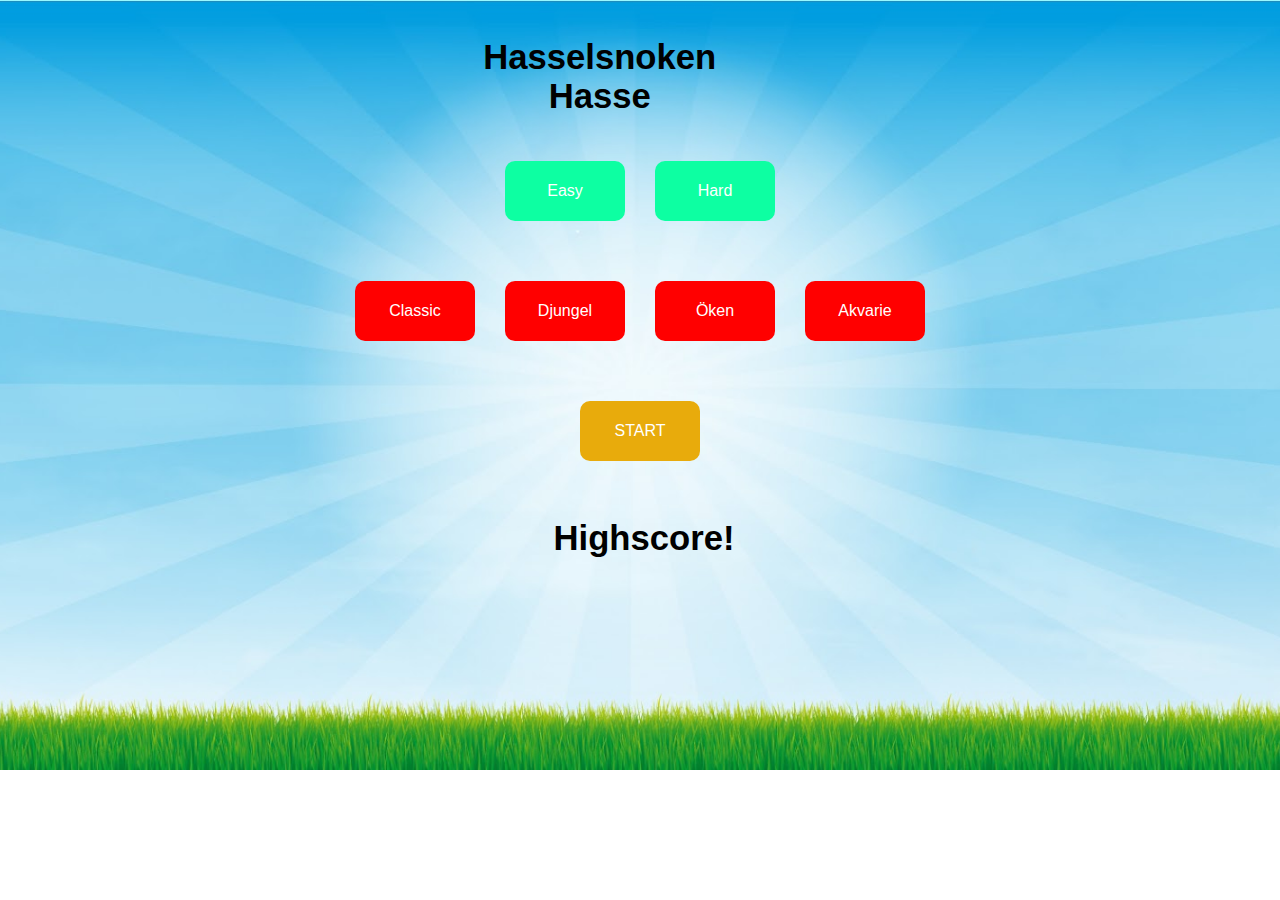
==== snakegame.html @ be09eb94 "Update snakegame.html" ====
<!doctype html>
<html lang="sv">
<head>
    <meta charset='utf-8'/>
    <link rel="stylesheet" href="css/style.css">
    <title>Hasselsnoken Hasse</title>
</head>
<body>
<p id="gameScore"></p>
<div id="allTimeHigh"></div>

<div class='game'>
    <div id='home'>
        <canvas id='mycanvas' width='750' height='750'>
        </canvas>
    </div>

    <div id="menuList">
        <ul class="hasseP">
            <li><p>Hasselsnoken Hasse</p></li>
        </ul>

        <ul id="diffList">
            <li><button id='btnEasy'>Easy</button></li>
            <li><button id='btnHard'>Hard</button></li>
        </ul>

        <ul id="themeList">
            <li><button id='btnClassic'>Classic</button></li>
            <li><button id='btnDjungel'>Djungel</button></li>
            <li><button id='btnOken'>Öken</button></li>
            <li><button id='btnAkvarie'>Akvarie</button></li>
        </ul>
        <ul id="startList">
            <li><button id='btnStart'>START</button></li>
        </ul>
        <ul class="hasseP">
            <li><p>Highscore!</p></li>
        </ul>
        <ul id="highscoreList">
            <li><div id="highScore"></div></li>
        </ul>
    </div>
    </div>


<script src="js/setting.js"></script>
<script src="js/draw.js"></script>
<script src="js/app.js"></script>
<!--<script src="js/hard.js"></script>-->
</body>

</html>
---- css/style.css ----
body {
        margin: 0;
        background-image: url("../img/Background-Kids.jpg");
        background-size: cover;
        background-repeat: no-repeat;
        background-position: center center;
    }
    #home {
      width: 750px;
      height: 750px;
      background-size: 750px 750px;
      background-repeat: no-repeat;
      background-position: center center;
      padding: 0;
      margin: 0;
      margin-left: auto;
      margin-right: auto;
    }
    .hasseP{
        font-size: 26pt;
        margin: 20px auto 20px auto;
        padding: 0;
        justify-content: center;
        display: flex;
    }

    #diffList {
        width: 650px;
        margin: 20px auto 20px auto;
        height: 100px;
      /*  border: 3px solid greenyellow; */
        display: flex;
        justify-content: center;
        text-align: center;
        padding: 0;
    }
    #diffList button {
        background-color: #0DFFA2;
    }
    #diffList button:hover {
        background-color: black;
    }
    #themeList button {
        background-color: #FF0000;
    }
    #themeList button:hover {
        background-color: black;
    }
    #startList button {
        background-color: #E8AB0C;
    }
    #startList button:hover {
        background-color: black;
    }
    #themeList{
        width: 700px;
        margin: 20px auto 20px auto;
        height: 100px;
      /*  border: 3px solid greenyellow; */
        display: flex;
        justify-content: center;
        text-align: center;
        padding: 0;

    }
    #startList {
        width: 650px;
        margin: 20px auto 20px auto;
        height: 100px;
       /* border: 3px solid greenyellow; */
        display: flex;
        justify-content: center;
        text-align: center;
        padding: 0;
    }

    #highscoreList {
        width: 200px;
        margin: auto;
        height: 100px;
        /*border: 3px solid blue; */
        justify-content: center;
        text-align: center;
        font-size: 20pt;
        padding: 0;
        display: block;
    }
    #highscore {
        white-space: pre;
    }


    #menuList ul {
        list-style: none;
    }
    #menuList {
        width: 750px;
        height: 750px;
       /* border: 3px solid greenyellow; */
        background-position: center center;
        list-style: none;
        padding: 0;
        margin: auto;
    }
    #home {
        display: none;
    }

     button {
      text-align: center;
      justify-content: center;
      padding: 20px;
      background-color: green;
      color: white;
      border: none;
      border-radius: 10px;
      margin: 20px 15px 60px 15px;
      height: 60px;
      font-size: 12pt;
      width: 120px;



    }
    button:hover {
      background-color: orange;
    }

    button:disabled {
      background-color: grey;
    }

    p {
        font-family: Helvetica, serif;
      font-weight: bold;
      width: 250px;
      margin: 18px 0 5px 8px;
      float: left;
    }

    .game {
      text-align: center;
    }

    #gameScore{
        float: right;
        text-align: left;
        display: block;
        width: 27%;
        font-size: 20px;
    }
    #highScore{
        white-space: pre;
    }
    #allTimeHigh{

    }
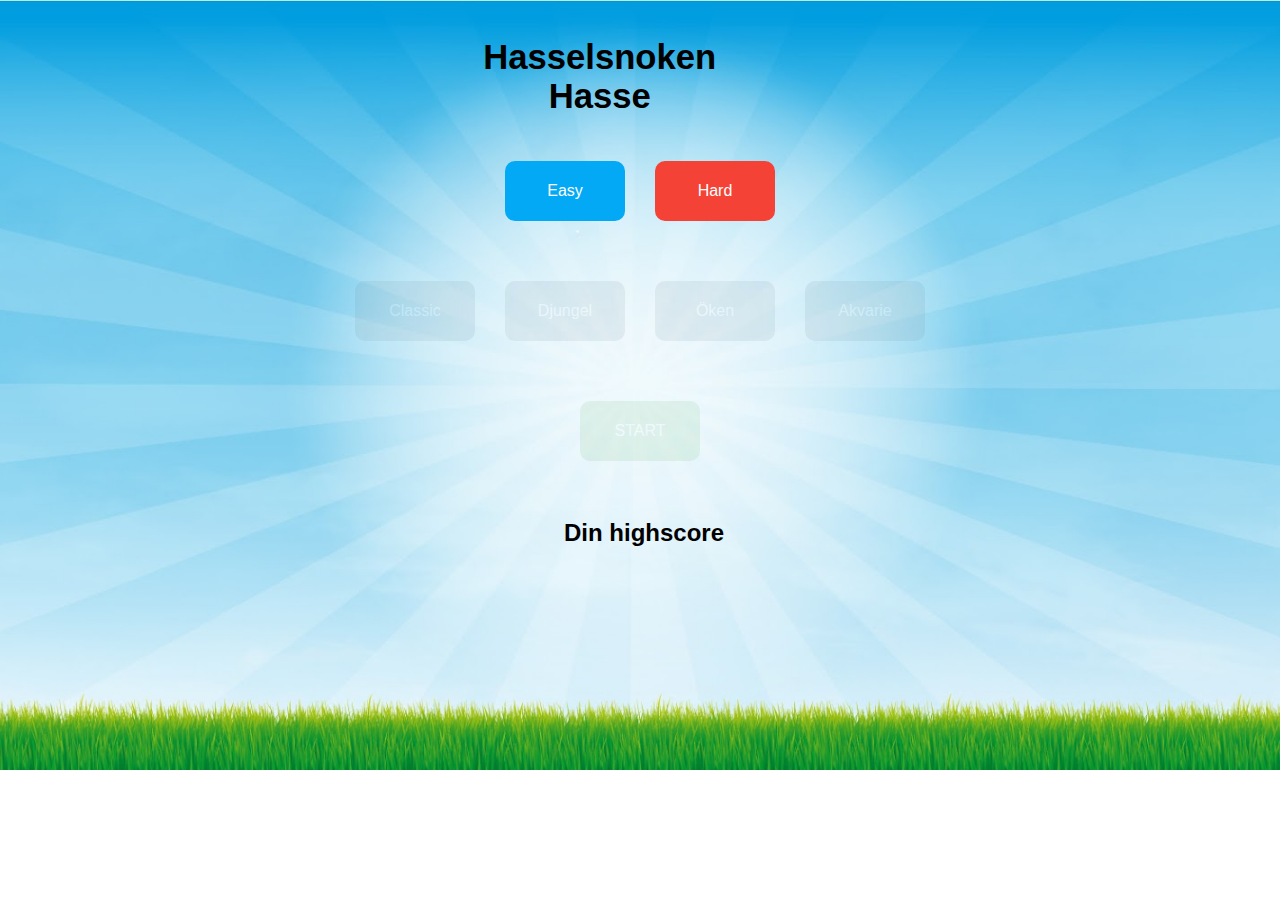
==== commit 965fe5b7: "formaterat allTimeHigh" ====
--- a/snakegame.html
+++ b/snakegame.html
@@ -7,7 +7,6 @@
 </head>
 <body>
 <p id="gameScore"></p>
-<div id="allTimeHigh"></div>
 
 <div class='game'>
     <div id='home'>
@@ -34,8 +33,9 @@
         <ul id="startList">
             <li><button id='btnStart'>START</button></li>
         </ul>
-        <ul class="hasseP">
-            <li><p>Highscore!</p></li>
+        <div id="allTimeHigh"><b></b></div>
+        <ul class="highscoreText">
+            <li><p>Din highscore</p></li>
         </ul>
         <ul id="highscoreList">
             <li><div id="highScore"></div></li>
--- a/css/style.css
+++ b/css/style.css
@@ -1,7 +1,8 @@
 
     body {
+        padding: 0;
         margin: 0;
-        background-image: url("../img/Background-Kids.jpg");
+        background-image: url("../img/background/Background-Kids.jpg");
         background-size: cover;
         background-repeat: no-repeat;
         background-position: center center;
@@ -17,14 +18,17 @@
       margin-left: auto;
       margin-right: auto;
     }
-    .hasseP{
-        font-size: 26pt;
+    .hasseP {
         margin: 20px auto 20px auto;
         padding: 0;
         justify-content: center;
         display: flex;
     }
 
+    .hasseP p {
+        font-size: 26pt;
+        font-family: Arial;
+    }
     #diffList {
         width: 650px;
         margin: 20px auto 20px auto;
@@ -35,23 +39,30 @@
         text-align: center;
         padding: 0;
     }
-    #diffList button {
-        background-color: #0DFFA2;
+
+    :disabled button {
+        background-color: lightgrey;
+    }
+    #btnHard {
+        background-color: #F44336;
+    }
+    #btnEasy {
+        background-color: #03A9F4;
     }
     #diffList button:hover {
         background-color: black;
     }
     #themeList button {
-        background-color: #FF0000;
+        background-color: #607D8B;
     }
     #themeList button:hover {
         background-color: black;
     }
     #startList button {
-        background-color: #E8AB0C;
+        background-color: #4CAF50;
     }
     #startList button:hover {
-        background-color: black;
+        opacity: 1.1;
     }
     #themeList{
         width: 700px;
@@ -76,9 +87,10 @@
     }
 
     #highscoreList {
+        opacity: 0.5;
         width: 200px;
         margin: auto;
-        height: 100px;
+        height: 180px;
         /*border: 3px solid blue; */
         justify-content: center;
         text-align: center;
@@ -89,7 +101,6 @@
     #highscore {
         white-space: pre;
     }
-
 
     #menuList ul {
         list-style: none;
@@ -106,7 +117,6 @@
     #home {
         display: none;
     }
-
      button {
       text-align: center;
       justify-content: center;
@@ -119,9 +129,6 @@
       height: 60px;
       font-size: 12pt;
       width: 120px;
-
-
-
     }
     button:hover {
       background-color: orange;
@@ -144,16 +151,29 @@
     }
 
     #gameScore{
+        font-family: Arial;
         float: right;
         text-align: left;
         display: block;
         width: 27%;
         font-size: 20px;
     }
+    .highscoreText{
+        font-size: 24px;
+        margin: 20px auto 20px auto;
+        padding: 0;
+        justify-content: center;
+        display: flex;
+    }
     #highScore{
         white-space: pre;
     }
     #allTimeHigh{
-
+        font-family: Arial;
+        display: block;
+        font-size: 28px;
+        font-weight: bold;
     }
 
+
+
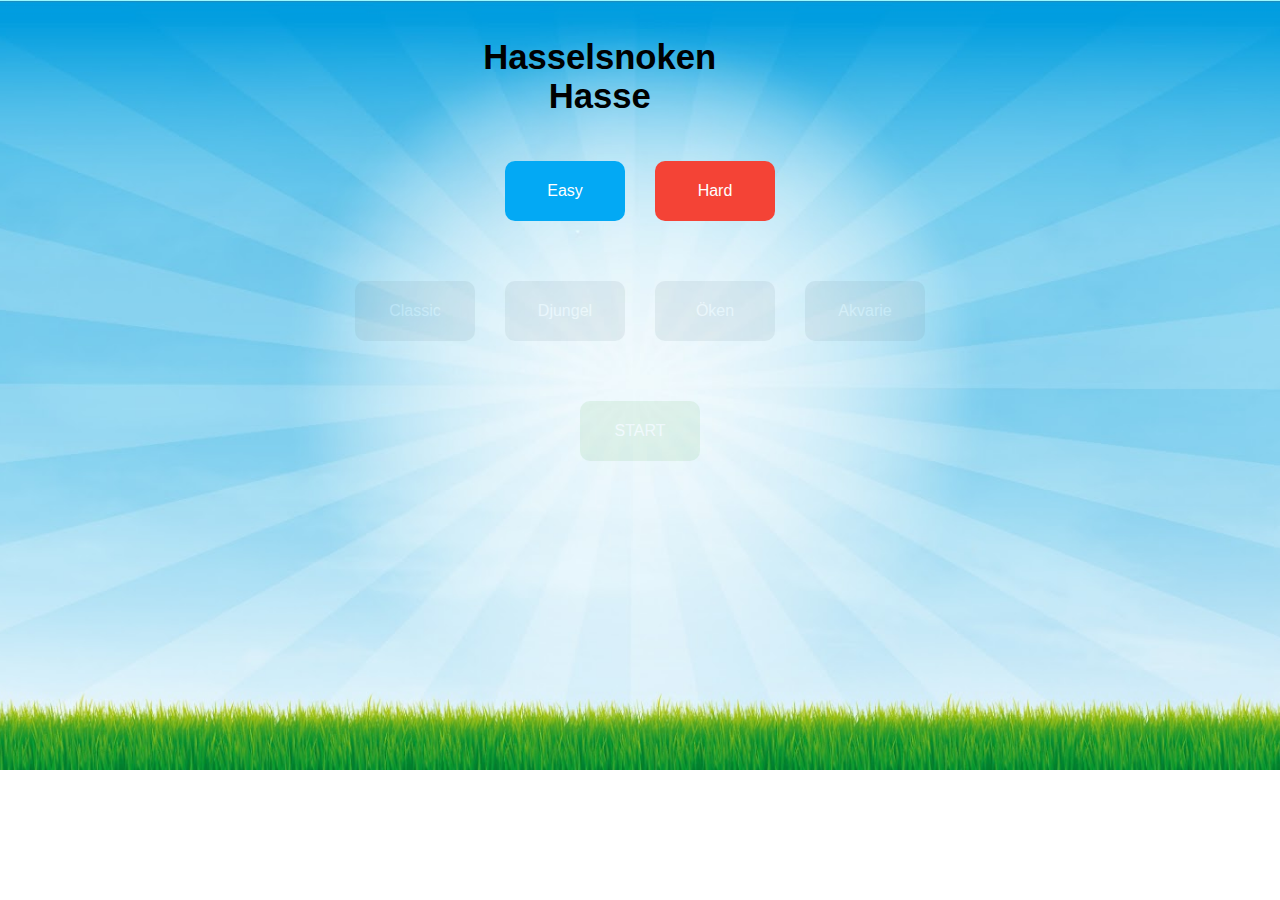
==== commit ad470902: "siffror framför highscorelistan" ====
--- a/snakegame.html
+++ b/snakegame.html
@@ -33,15 +33,15 @@
         <ul id="startList">
             <li><button id='btnStart'>START</button></li>
         </ul>
-        <div id="allTimeHigh"><b></b></div>
-        <ul class="highscoreText">
-            <li><p>Din highscore</p></li>
-        </ul>
-        <ul id="highscoreList">
-            <li><div id="highScore"></div></li>
-        </ul>
+        <div id="allHighscores">
+            <div id="allTimeHigh"><b></b></div>
+            <ul id="highscoreList">
+                <li><div id="highScore"></div></li>
+            </ul>
+        </div>
     </div>
     </div>
+
 
 
 <script src="js/setting.js"></script>
--- a/css/style.css
+++ b/css/style.css
@@ -158,21 +158,28 @@
         width: 27%;
         font-size: 20px;
     }
-    .highscoreText{
-        font-size: 24px;
-        margin: 20px auto 20px auto;
-        padding: 0;
-        justify-content: center;
-        display: flex;
-    }
     #highScore{
         white-space: pre;
+        text-decoration: black;
+
     }
     #allTimeHigh{
         font-family: Arial;
-        display: block;
         font-size: 28px;
         font-weight: bold;
+    }
+    #allHighscores{
+        display: block;
+        float: right;
+        margin: 20px 20px 20px auto;
+        font-size: 24px;
+        position: absolute;
+        right: 230px;
+        width: 250px;
+        padding: 10px;
+    }
+    #highscoreList{
+      padding-top: 20px;
     }
 
 
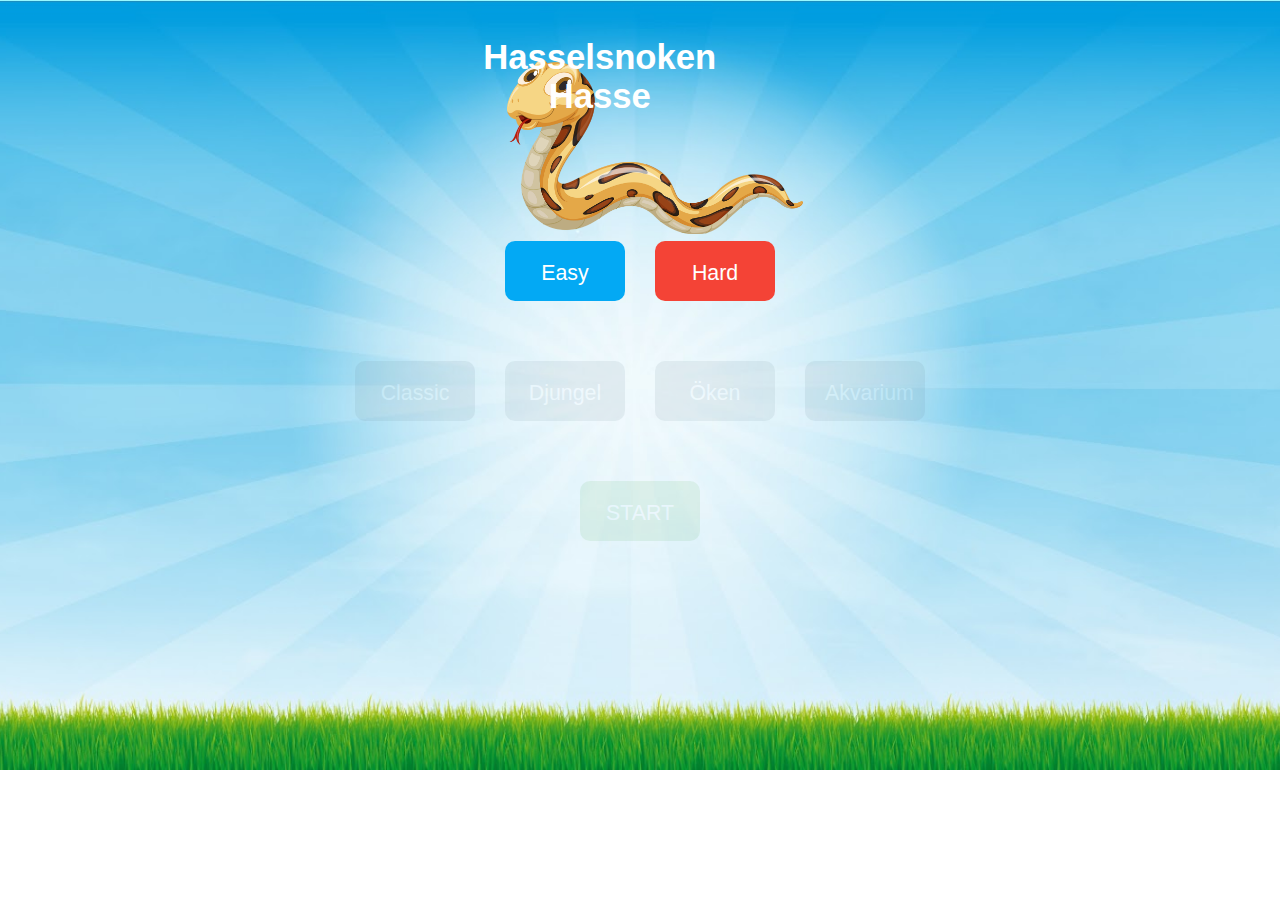
==== commit 3e2fb686: "loggo" ====
--- a/snakegame.html
+++ b/snakegame.html
@@ -16,7 +16,8 @@
 
     <div id="menuList">
         <ul class="hasseP">
-            <li><p>Hasselsnoken Hasse</p></li>
+            <li><img id="picHasse" src="img/Hasse.png"></li>
+            <li><p id="hasse">Hasselsnoken Hasse</p></li>
         </ul>
 
         <ul id="diffList">
@@ -28,7 +29,7 @@
             <li><button id='btnClassic'>Classic</button></li>
             <li><button id='btnDjungel'>Djungel</button></li>
             <li><button id='btnOken'>Öken</button></li>
-            <li><button id='btnAkvarie'>Akvarie</button></li>
+            <li><button id='btnAkvarie'>Akvarium</button></li>
         </ul>
         <ul id="startList">
             <li><button id='btnStart'>START</button></li>
@@ -44,6 +45,8 @@
 
 
 
+
+
 <script src="js/setting.js"></script>
 <script src="js/draw.js"></script>
 <script src="js/app.js"></script>
--- a/css/style.css
+++ b/css/style.css
@@ -1,9 +1,10 @@
-
-    body {
+ body {
         padding: 0;
         margin: 0;
         background-image: url("../img/background/Background-Kids.jpg");
         background-size: cover;
+        width: 100%;
+        height: auto;
         background-repeat: no-repeat;
         background-position: center center;
     }
@@ -11,10 +12,8 @@
       width: 750px;
       height: 750px;
       background-size: 750px 750px;
-      background-repeat: no-repeat;
       background-position: center center;
       padding: 0;
-      margin: 0;
       margin-left: auto;
       margin-right: auto;
     }
@@ -23,17 +22,28 @@
         padding: 0;
         justify-content: center;
         display: flex;
-    }
-
-    .hasseP p {
+        color: white;
         font-size: 26pt;
         font-family: Arial;
     }
+    #picHasse{
+        position: absolute;
+        width: 296px;
+        height: auto;
+        display: flex;
+        margin: 40px;
+        margin-right: 20px;
+        justify-content: left;
+    }
+    #hasse{
+        position: relative;
+    }
+
     #diffList {
+
         width: 650px;
-        margin: 20px auto 20px auto;
+        margin: 100px auto 20px auto;
         height: 100px;
-      /*  border: 3px solid greenyellow; */
         display: flex;
         justify-content: center;
         text-align: center;
@@ -49,26 +59,37 @@
     #btnEasy {
         background-color: #03A9F4;
     }
-    #diffList button:hover {
-        background-color: black;
+    #btnEasy:hover {
+        background-color: #0288D1;
+    }
+    #btnHard:hover {
+        background-color: #D32F2F;
     }
     #themeList button {
         background-color: #607D8B;
     }
-    #themeList button:hover {
-        background-color: black;
+    #btnClassic:hover {
+     background-color: #546E7A;
+    }
+    #btnDjungel:hover {
+     background-color: #546E7A;
+    }
+    #btnOken:hover {
+     background-color: #546E7A;
+    }
+    #btnAkvarie:hover {
+     background-color: #546E7A;
     }
     #startList button {
         background-color: #4CAF50;
     }
     #startList button:hover {
-        opacity: 1.1;
+        background-color: #00E676;
     }
     #themeList{
         width: 700px;
         margin: 20px auto 20px auto;
         height: 100px;
-      /*  border: 3px solid greenyellow; */
         display: flex;
         justify-content: center;
         text-align: center;
@@ -79,7 +100,6 @@
         width: 650px;
         margin: 20px auto 20px auto;
         height: 100px;
-       /* border: 3px solid greenyellow; */
         display: flex;
         justify-content: center;
         text-align: center;
@@ -91,7 +111,6 @@
         width: 200px;
         margin: auto;
         height: 180px;
-        /*border: 3px solid blue; */
         justify-content: center;
         text-align: center;
         font-size: 20pt;
@@ -108,7 +127,6 @@
     #menuList {
         width: 750px;
         height: 750px;
-       /* border: 3px solid greenyellow; */
         background-position: center center;
         list-style: none;
         padding: 0;
@@ -127,7 +145,7 @@
       border-radius: 10px;
       margin: 20px 15px 60px 15px;
       height: 60px;
-      font-size: 12pt;
+      font-size: 16pt;
       width: 120px;
     }
     button:hover {
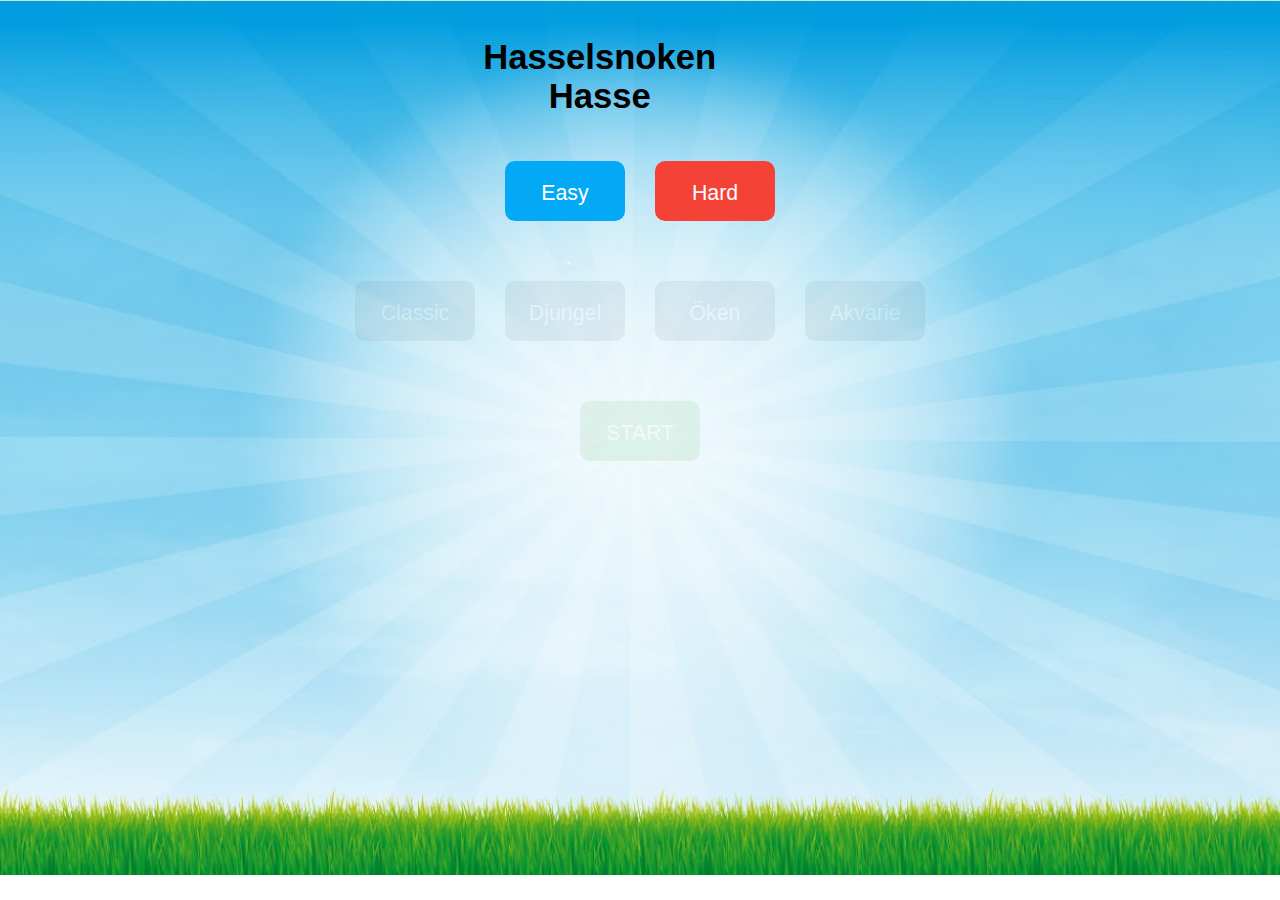
==== commit 95ecf8cc: "Fixade highscore" ====
--- a/snakegame.html
+++ b/snakegame.html
@@ -16,8 +16,7 @@
 
     <div id="menuList">
         <ul class="hasseP">
-            <li><img id="picHasse" src="img/Hasse.png"></li>
-            <li><p id="hasse">Hasselsnoken Hasse</p></li>
+            <li><p>Hasselsnoken Hasse</p></li>
         </ul>
 
         <ul id="diffList">
@@ -29,21 +28,19 @@
             <li><button id='btnClassic'>Classic</button></li>
             <li><button id='btnDjungel'>Djungel</button></li>
             <li><button id='btnOken'>Öken</button></li>
-            <li><button id='btnAkvarie'>Akvarium</button></li>
+            <li><button id='btnAkvarie'>Akvarie</button></li>
         </ul>
         <ul id="startList">
             <li><button id='btnStart'>START</button></li>
         </ul>
         <div id="allHighscores">
             <div id="allTimeHigh"><b></b></div>
-            <ul id="highscoreList">
-                <li><div id="highScore"></div></li>
-            </ul>
+            <div id="highscoreList">
+                <div id="highScore"></div>
+            </div>
         </div>
     </div>
     </div>
-
-
 
 
 
--- a/css/style.css
+++ b/css/style.css
@@ -4,7 +4,7 @@
         background-image: url("../img/background/Background-Kids.jpg");
         background-size: cover;
         width: 100%;
-        height: auto;
+        height: 855px;
         background-repeat: no-repeat;
         background-position: center center;
     }
@@ -22,28 +22,17 @@
         padding: 0;
         justify-content: center;
         display: flex;
-        color: white;
+    }
+
+    .hasseP p {
         font-size: 26pt;
         font-family: Arial;
     }
-    #picHasse{
-        position: absolute;
-        width: 296px;
-        height: auto;
-        display: flex;
-        margin: 40px;
-        margin-right: 20px;
-        justify-content: left;
-    }
-    #hasse{
-        position: relative;
-    }
-
     #diffList {
-
         width: 650px;
-        margin: 100px auto 20px auto;
+        margin: 20px auto 20px auto;
         height: 100px;
+      /*  border: 3px solid greenyellow; */
         display: flex;
         justify-content: center;
         text-align: center;
@@ -90,6 +79,7 @@
         width: 700px;
         margin: 20px auto 20px auto;
         height: 100px;
+      /*  border: 3px solid greenyellow; */
         display: flex;
         justify-content: center;
         text-align: center;
@@ -100,6 +90,7 @@
         width: 650px;
         margin: 20px auto 20px auto;
         height: 100px;
+       /* border: 3px solid greenyellow; */
         display: flex;
         justify-content: center;
         text-align: center;
@@ -108,9 +99,9 @@
 
     #highscoreList {
         opacity: 0.5;
-        width: 200px;
         margin: auto;
         height: 180px;
+        /*border: 3px solid blue; */
         justify-content: center;
         text-align: center;
         font-size: 20pt;
@@ -127,6 +118,7 @@
     #menuList {
         width: 750px;
         height: 750px;
+       /* border: 3px solid greenyellow; */
         background-position: center center;
         list-style: none;
         padding: 0;
@@ -179,7 +171,11 @@
     #highScore{
         white-space: pre;
         text-decoration: black;
-
+    }
+    #highScore ol {
+        display: block;
+        margin: 0 auto;
+        width: 20px;
     }
     #allTimeHigh{
         font-family: Arial;
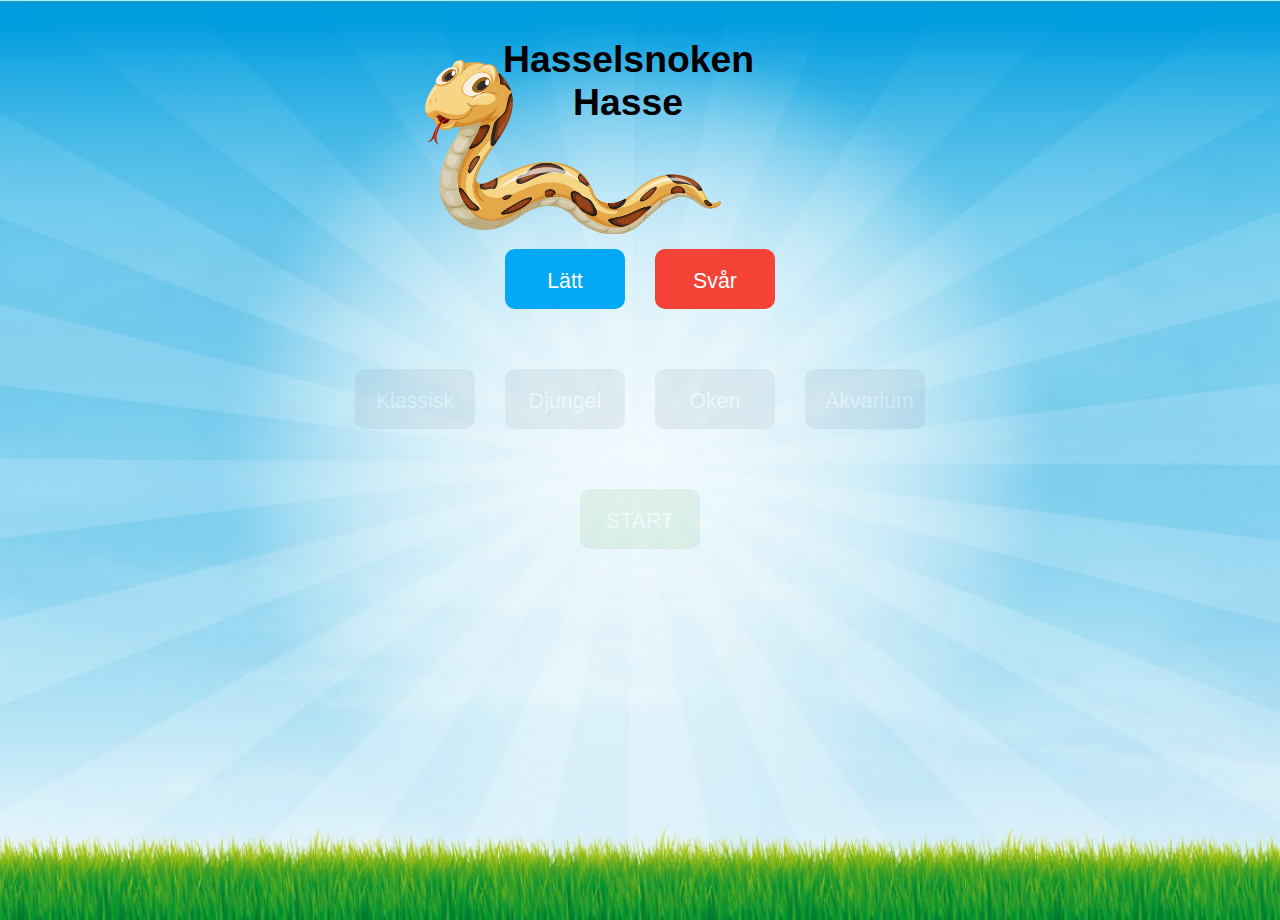
==== commit ddbddf59: "hassebild" ====
--- a/snakegame.html
+++ b/snakegame.html
@@ -15,32 +15,36 @@
     </div>
 
     <div id="menuList">
+        <li><img id="picHasse" src="img/Hasse.png"></li>
         <ul class="hasseP">
-            <li><p>Hasselsnoken Hasse</p></li>
+            <li><p id="hasse">Hasselsnoken Hasse</p></li>
+
         </ul>
 
         <ul id="diffList">
-            <li><button id='btnEasy'>Easy</button></li>
-            <li><button id='btnHard'>Hard</button></li>
+            <li><button id='btnEasy'>Lätt</button></li>
+            <li><button id='btnHard'>Svår</button></li>
         </ul>
 
         <ul id="themeList">
-            <li><button id='btnClassic'>Classic</button></li>
+            <li><button id='btnClassic'>Klassisk</button></li>
             <li><button id='btnDjungel'>Djungel</button></li>
             <li><button id='btnOken'>Öken</button></li>
-            <li><button id='btnAkvarie'>Akvarie</button></li>
+            <li><button id='btnAkvarie'>Akvarium</button></li>
         </ul>
         <ul id="startList">
             <li><button id='btnStart'>START</button></li>
         </ul>
         <div id="allHighscores">
             <div id="allTimeHigh"><b></b></div>
-            <div id="highscoreList">
-                <div id="highScore"></div>
-            </div>
+            <ul id="highscoreList">
+                <li><div id="highScore"></div></li>
+            </ul>
         </div>
     </div>
     </div>
+
+
 
 
 
--- a/css/style.css
+++ b/css/style.css
@@ -4,9 +4,10 @@
         background-image: url("../img/background/Background-Kids.jpg");
         background-size: cover;
         width: 100%;
-        height: 855px;
+        height: 900px;
         background-repeat: no-repeat;
         background-position: center center;
+
     }
     #home {
       width: 750px;
@@ -20,19 +21,26 @@
     .hasseP {
         margin: 20px auto 20px auto;
         padding: 0;
-        justify-content: center;
-        display: flex;
-    }
-
-    .hasseP p {
-        font-size: 26pt;
-        font-family: Arial;
-    }
+        display: flex;
+
+    }
+    #picHasse{
+        position: absolute;
+        width: 296px;
+        height: auto;
+        margin: 40px 0px 40px 40px;
+        display: flex;
+        padding-left: 120px;
+    }
+    #hasse{
+        padding-left: 230px;
+        font-size: 28pt;
+    }
+
     #diffList {
         width: 650px;
-        margin: 20px auto 20px auto;
+        margin: 100px auto 20px auto;
         height: 100px;
-      /*  border: 3px solid greenyellow; */
         display: flex;
         justify-content: center;
         text-align: center;
@@ -79,7 +87,6 @@
         width: 700px;
         margin: 20px auto 20px auto;
         height: 100px;
-      /*  border: 3px solid greenyellow; */
         display: flex;
         justify-content: center;
         text-align: center;
@@ -90,7 +97,6 @@
         width: 650px;
         margin: 20px auto 20px auto;
         height: 100px;
-       /* border: 3px solid greenyellow; */
         display: flex;
         justify-content: center;
         text-align: center;
@@ -98,10 +104,9 @@
     }
 
     #highscoreList {
-        opacity: 0.5;
+        width: 200px;
         margin: auto;
         height: 180px;
-        /*border: 3px solid blue; */
         justify-content: center;
         text-align: center;
         font-size: 20pt;
@@ -118,7 +123,6 @@
     #menuList {
         width: 750px;
         height: 750px;
-       /* border: 3px solid greenyellow; */
         background-position: center center;
         list-style: none;
         padding: 0;
@@ -139,6 +143,9 @@
       height: 60px;
       font-size: 16pt;
       width: 120px;
+      cursor: pointer;
+         outline: none;
+
     }
     button:hover {
       background-color: orange;
@@ -171,11 +178,7 @@
     #highScore{
         white-space: pre;
         text-decoration: black;
-    }
-    #highScore ol {
-        display: block;
-        margin: 0 auto;
-        width: 20px;
+
     }
     #allTimeHigh{
         font-family: Arial;
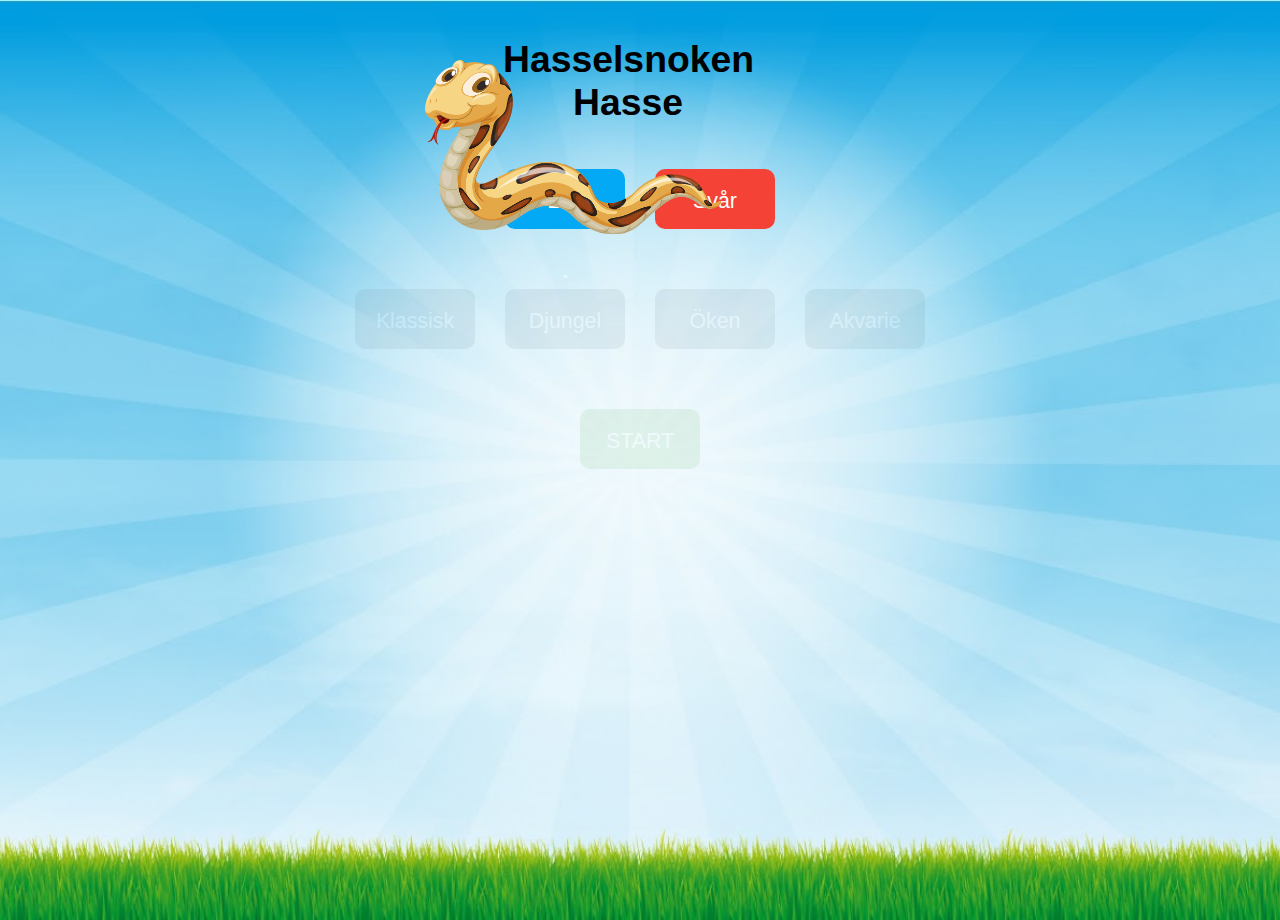
==== commit 7011d4f3: "Merge branch 'master' of https://github.com/deskavaenkelt/AgiltProjektSnake" ====
--- a/snakegame.html
+++ b/snakegame.html
@@ -18,7 +18,6 @@
         <li><img id="picHasse" src="img/Hasse.png"></li>
         <ul class="hasseP">
             <li><p id="hasse">Hasselsnoken Hasse</p></li>
-
         </ul>
 
         <ul id="diffList">
@@ -30,21 +29,19 @@
             <li><button id='btnClassic'>Klassisk</button></li>
             <li><button id='btnDjungel'>Djungel</button></li>
             <li><button id='btnOken'>Öken</button></li>
-            <li><button id='btnAkvarie'>Akvarium</button></li>
+            <li><button id='btnAkvarie'>Akvarie</button></li>
         </ul>
         <ul id="startList">
             <li><button id='btnStart'>START</button></li>
         </ul>
         <div id="allHighscores">
             <div id="allTimeHigh"><b></b></div>
-            <ul id="highscoreList">
-                <li><div id="highScore"></div></li>
-            </ul>
+            <div id="highscoreList">
+                <div id="highScore"></div>
+            </div>
         </div>
     </div>
     </div>
-
-
 
 
 
--- a/css/style.css
+++ b/css/style.css
@@ -37,10 +37,15 @@
         font-size: 28pt;
     }
 
+    .hasseP p {
+        font-size: 26pt;
+        font-family: Arial;
+    }
     #diffList {
         width: 650px;
-        margin: 100px auto 20px auto;
+        margin: 20px auto 20px auto;
         height: 100px;
+      /*  border: 3px solid greenyellow; */
         display: flex;
         justify-content: center;
         text-align: center;
@@ -87,6 +92,7 @@
         width: 700px;
         margin: 20px auto 20px auto;
         height: 100px;
+      /*  border: 3px solid greenyellow; */
         display: flex;
         justify-content: center;
         text-align: center;
@@ -97,6 +103,7 @@
         width: 650px;
         margin: 20px auto 20px auto;
         height: 100px;
+       /* border: 3px solid greenyellow; */
         display: flex;
         justify-content: center;
         text-align: center;
@@ -107,6 +114,7 @@
         width: 200px;
         margin: auto;
         height: 180px;
+        /*border: 3px solid blue; */
         justify-content: center;
         text-align: center;
         font-size: 20pt;
@@ -123,6 +131,7 @@
     #menuList {
         width: 750px;
         height: 750px;
+       /* border: 3px solid greenyellow; */
         background-position: center center;
         list-style: none;
         padding: 0;
@@ -143,9 +152,6 @@
       height: 60px;
       font-size: 16pt;
       width: 120px;
-      cursor: pointer;
-         outline: none;
-
     }
     button:hover {
       background-color: orange;
@@ -178,7 +184,11 @@
     #highScore{
         white-space: pre;
         text-decoration: black;
-
+    }
+    #highScore ol {
+        display: block;
+        margin: 0 auto;
+        width: 20px;
     }
     #allTimeHigh{
         font-family: Arial;
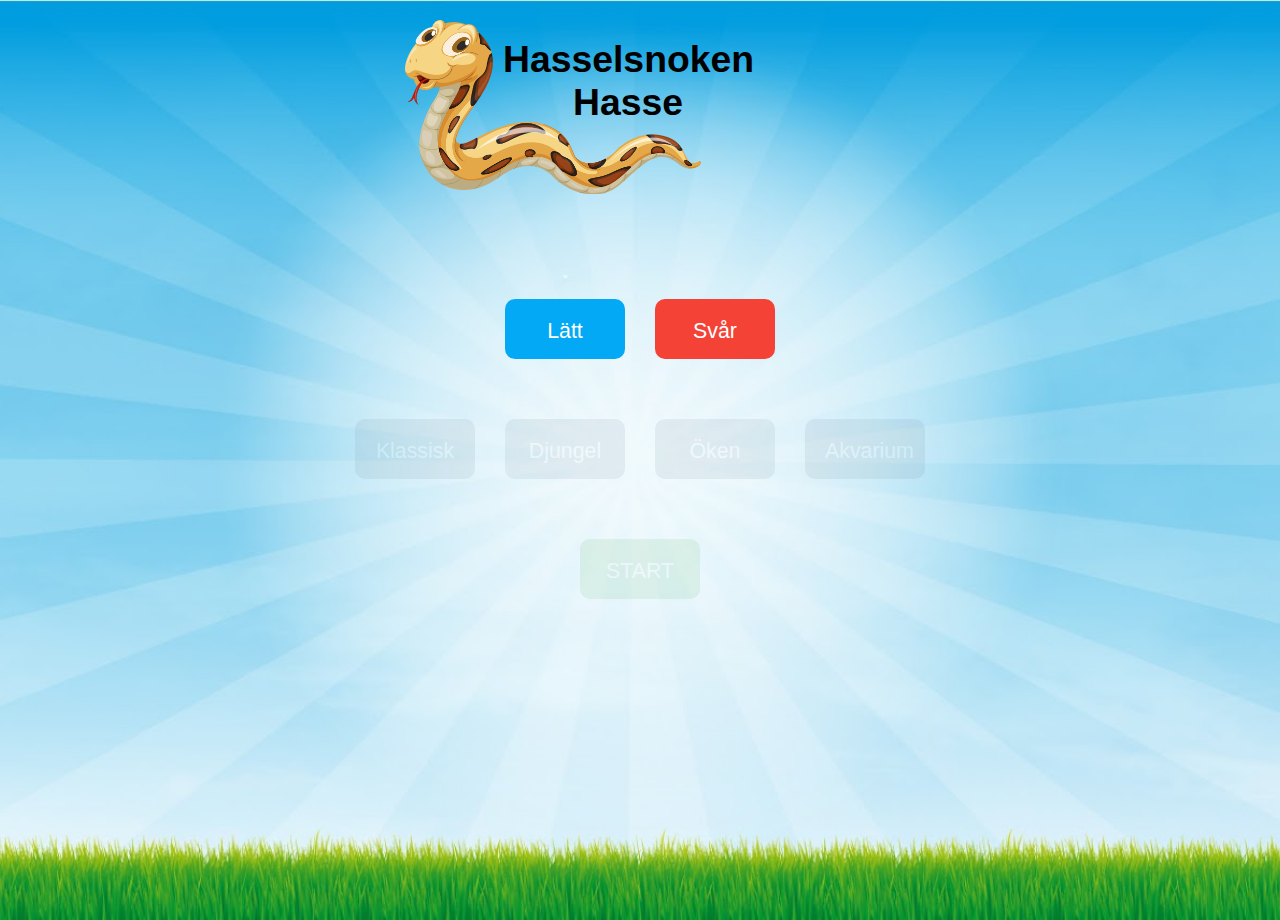
==== commit fcedf253: "hasse på rätt plats" ====
--- a/snakegame.html
+++ b/snakegame.html
@@ -29,10 +29,10 @@
             <li><button id='btnClassic'>Klassisk</button></li>
             <li><button id='btnDjungel'>Djungel</button></li>
             <li><button id='btnOken'>Öken</button></li>
-            <li><button id='btnAkvarie'>Akvarie</button></li>
+            <li><button id='btnAkvarie'>Akvarium</button></li>
         </ul>
         <ul id="startList">
-            <li><button id='btnStart'>START</button></li>
+            <li><b><button id='btnStart'>START</button></b></li>
         </ul>
         <div id="allHighscores">
             <div id="allTimeHigh"><b></b></div>
--- a/css/style.css
+++ b/css/style.css
@@ -9,12 +9,15 @@
         background-position: center center;
 
     }
+
+    #mycanvas{
+        margin-top: 50px;
+        z-index: 5;
+    }
     #home {
       width: 750px;
       height: 750px;
-      background-size: 750px 750px;
       background-position: center center;
-      padding: 0;
       margin-left: auto;
       margin-right: auto;
     }
@@ -22,28 +25,23 @@
         margin: 20px auto 20px auto;
         padding: 0;
         display: flex;
-
     }
     #picHasse{
         position: absolute;
         width: 296px;
         height: auto;
-        margin: 40px 0px 40px 40px;
-        display: flex;
-        padding-left: 120px;
+        margin: 0px 40px 40px 40px;
+        display: flex;
+        padding-left: 100px;
     }
     #hasse{
         padding-left: 230px;
         font-size: 28pt;
     }
 
-    .hasseP p {
-        font-size: 26pt;
-        font-family: Arial;
-    }
     #diffList {
         width: 650px;
-        margin: 20px auto 20px auto;
+        margin: 150px auto 20px auto;
         height: 100px;
       /*  border: 3px solid greenyellow; */
         display: flex;
